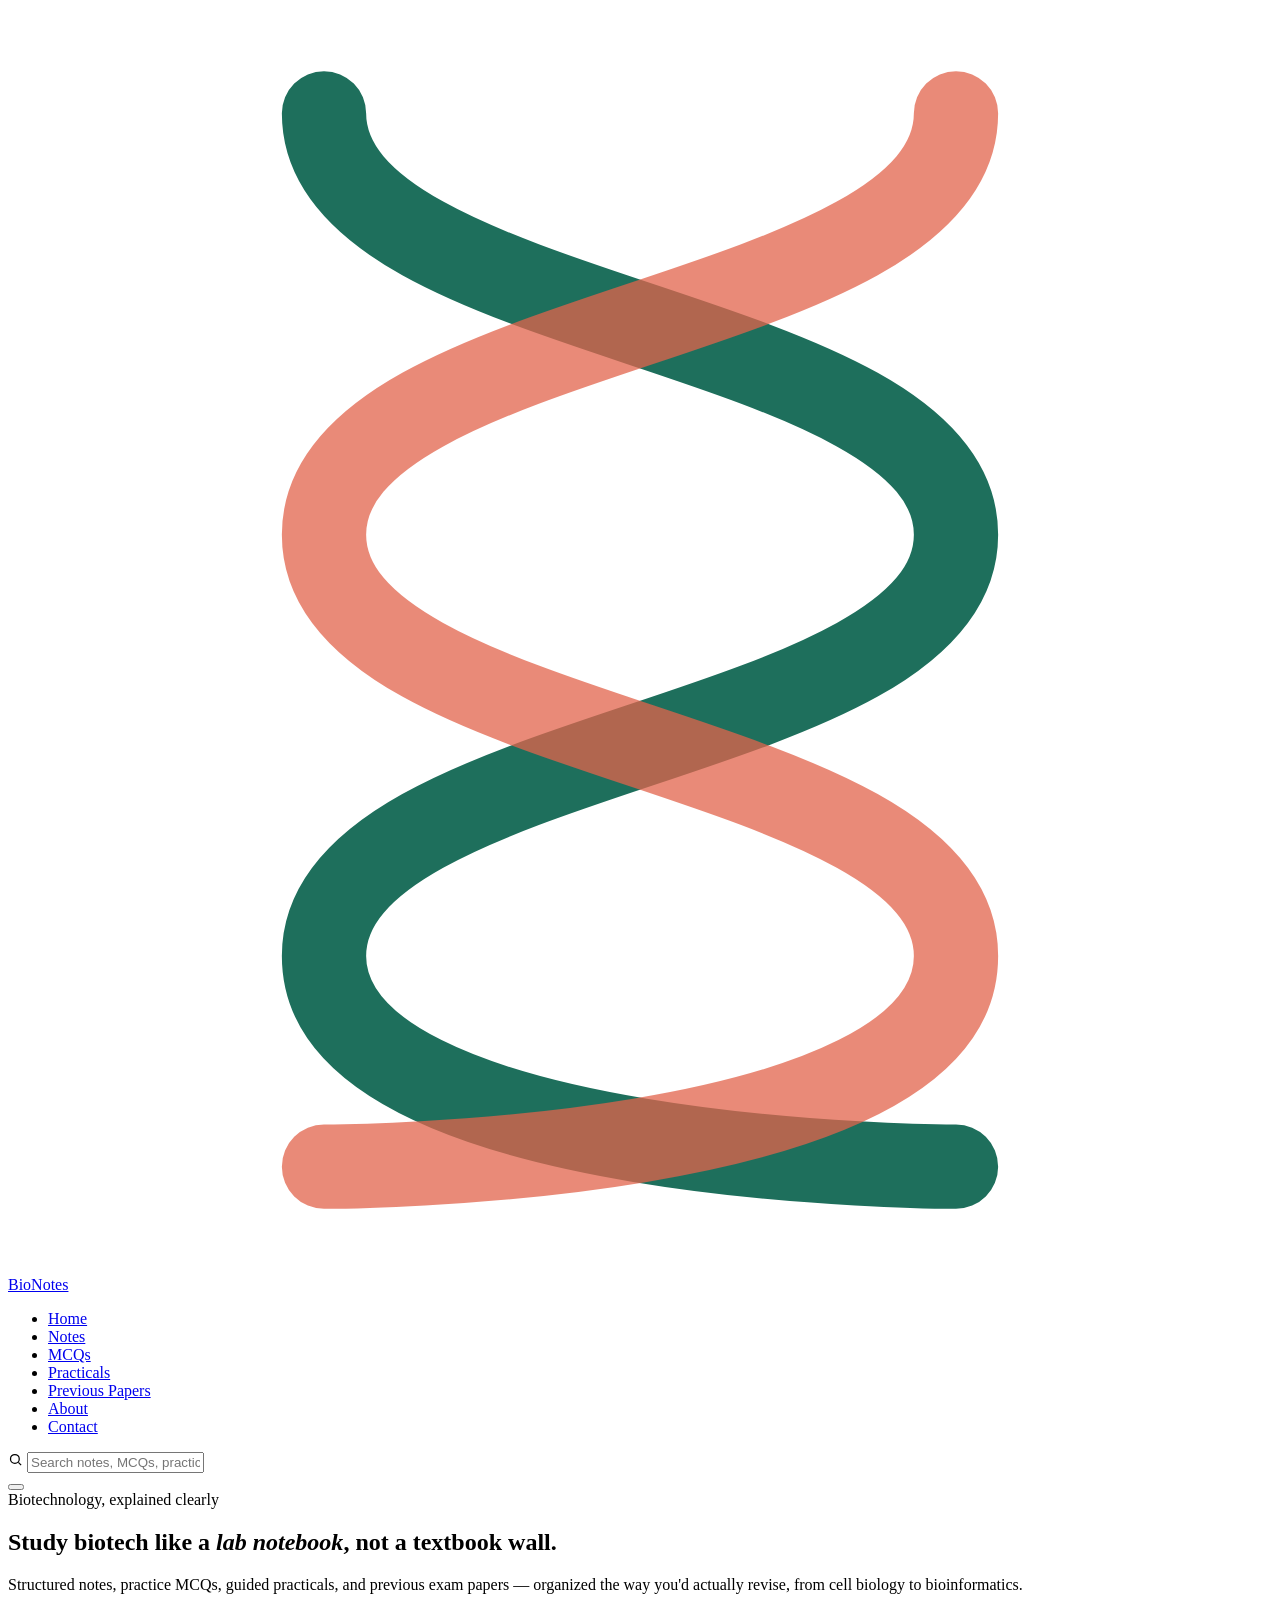
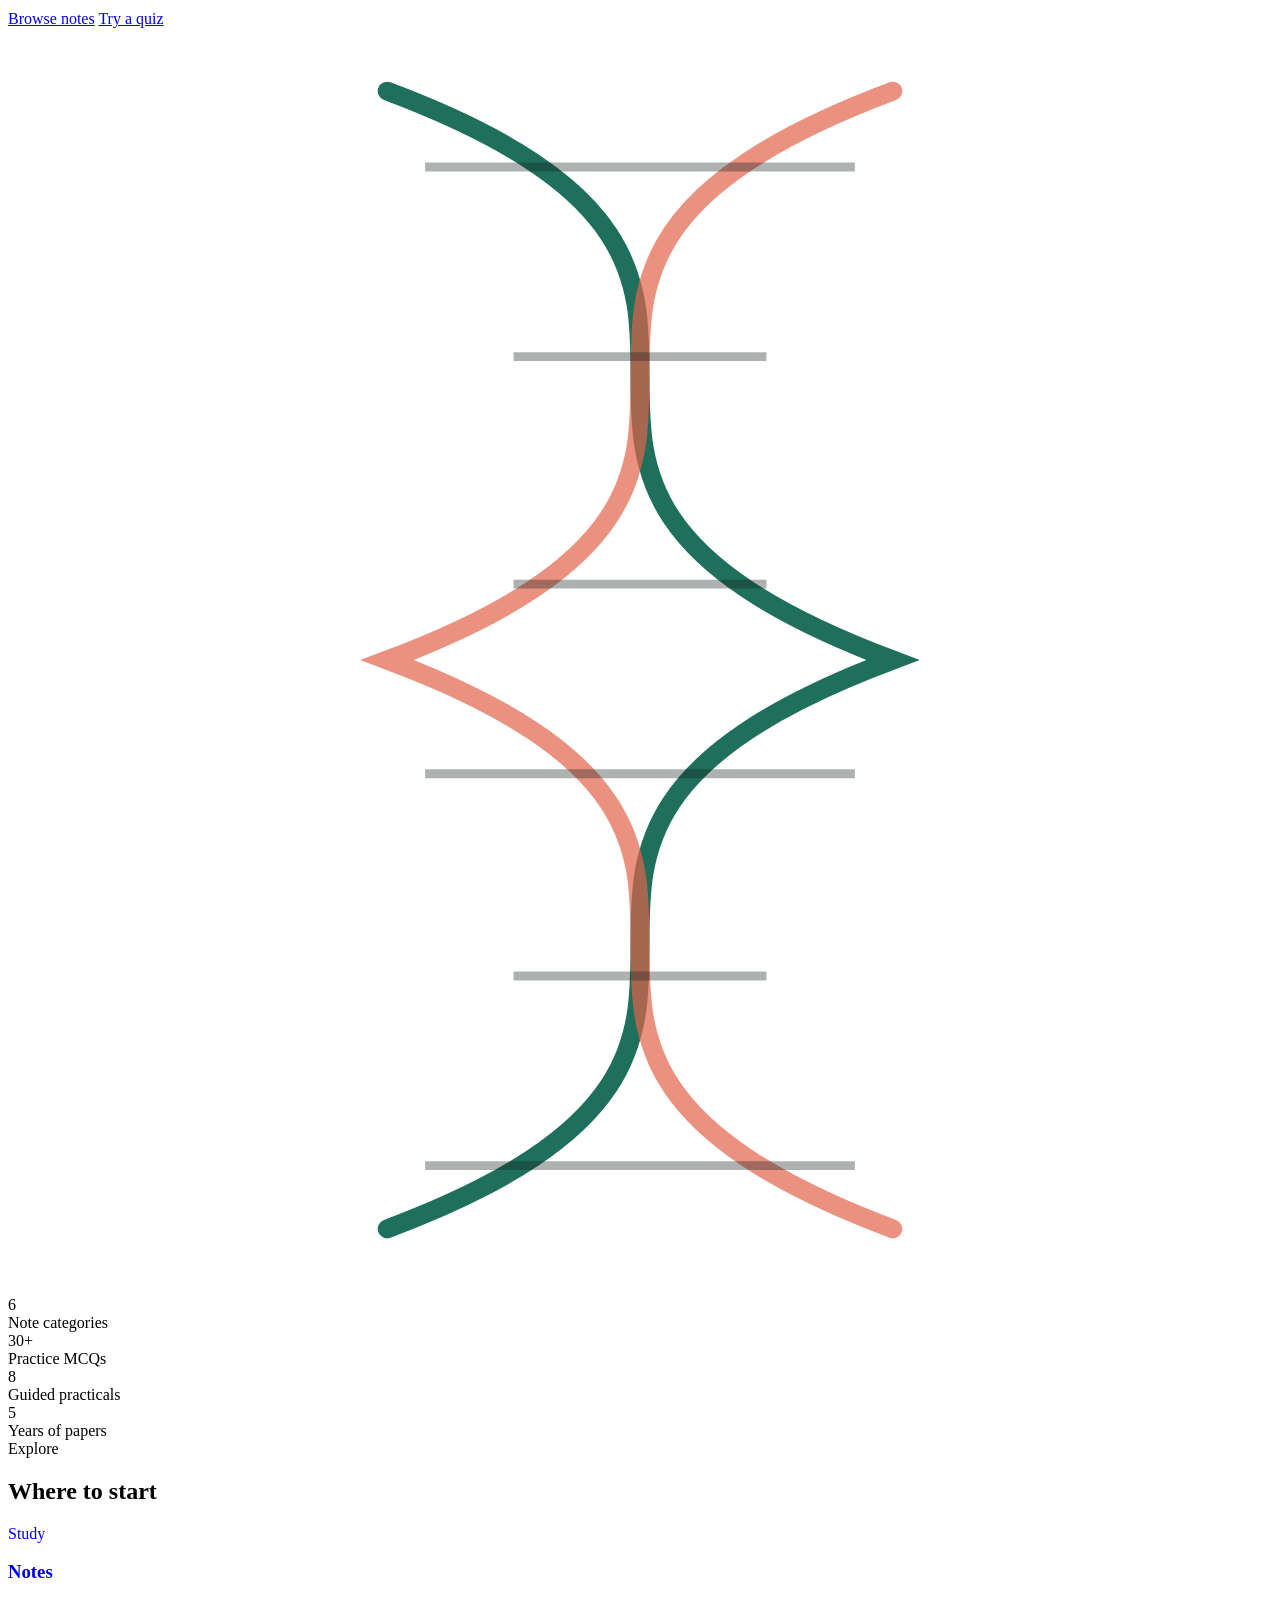
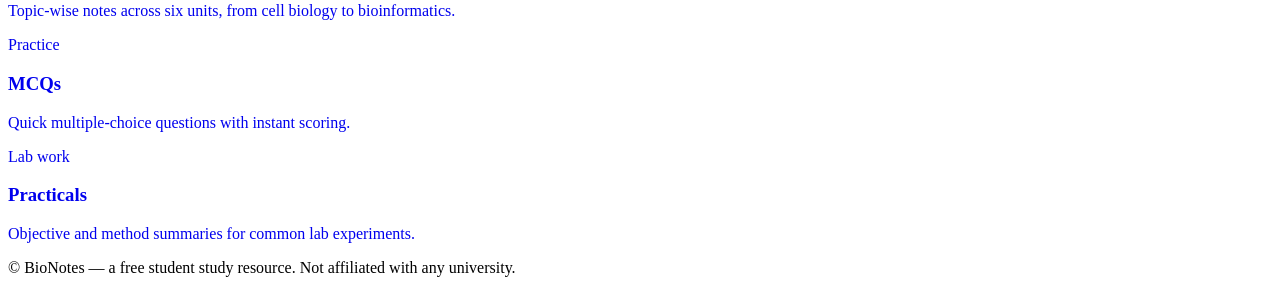
==== index.html @ 807ece5a "Add files via upload" ====
<!DOCTYPE html>
<html lang="en">
<head>
<meta charset="UTF-8">
<meta name="viewport" content="width=device-width, initial-scale=1.0">
<title>BioNotes — Biotechnology Notes, MCQs, Practicals &amp; Previous Papers</title>
<meta name="description" content="Free biotechnology study resource for students — organized notes, practice MCQs, practical lab guides, and previous exam papers across cell biology, genetics, molecular biology, genetic engineering, immunology and bioinformatics.">
<meta name="keywords" content="biotechnology notes, biotech MCQs, biotechnology practicals, biotechnology previous papers, cell biology, genetics, molecular biology, genetic engineering, immunology, bioinformatics">
<meta name="robots" content="index, follow">
<link rel="canonical" href="https://example.com/index.html">
<meta property="og:type" content="website">
<meta property="og:title" content="BioNotes — Biotechnology Notes, MCQs, Practicals & Previous Papers">
<meta property="og:description" content="Organized biotechnology notes, MCQs, practicals and previous papers for students.">
<meta property="og:url" content="https://example.com/index.html">
<meta name="twitter:card" content="summary_large_image">
<script type="application/ld+json">
{
  "@context": "https://schema.org",
  "@type": "EducationalOrganization",
  "name": "BioNotes",
  "description": "Free biotechnology study resource for students.",
  "url": "https://example.com/"
}
</script>
<link rel="preconnect" href="https://fonts.googleapis.com">
<link href="https://fonts.googleapis.com/css2?family=Space+Grotesk:wght@400;500;600;700&family=Inter:wght@400;500;600&family=IBM+Plex+Mono:wght@400;500&display=swap" rel="stylesheet">
<!-- Shared stylesheet used by every page -->
<link rel="stylesheet" href="css/style.css">
</head>
<body data-page="home">

<!-- ========== NAV (same markup on every page) ========== -->
<header class="site">
  <nav class="nav">
    <a href="index.html" class="logo">
      <svg class="helix" viewBox="0 0 24 24" fill="none" xmlns="http://www.w3.org/2000/svg" aria-hidden="true">
        <path d="M6 2C6 6 18 6 18 10C18 14 6 14 6 18C6 22 18 22 18 22" stroke="#1E6F5C" stroke-width="1.6" stroke-linecap="round"/>
        <path d="M18 2C18 6 6 6 6 10C6 14 18 14 18 18C18 22 6 22 6 22" stroke="#E2634B" stroke-width="1.6" stroke-linecap="round" opacity="0.75"/>
      </svg>
      BioNotes
    </a>
    <ul class="nav-links" id="navLinks">
      <li><a href="index.html" data-page="home">Home</a></li>
      <li><a href="notes.html" data-page="notes">Notes</a></li>
      <li><a href="mcqs.html" data-page="mcqs">MCQs</a></li>
      <li><a href="practicals.html" data-page="practicals">Practicals</a></li>
      <li><a href="papers.html" data-page="papers">Previous Papers</a></li>
      <li><a href="about.html" data-page="about">About</a></li>
      <li><a href="contact.html" data-page="contact">Contact</a></li>
    </ul>
    <div class="nav-right">
      <div class="search-box">
        <svg width="15" height="15" viewBox="0 0 24 24" fill="none" stroke="currentColor" stroke-width="2"><circle cx="11" cy="11" r="7"/><line x1="21" y1="21" x2="16.65" y2="16.65"/></svg>
        <input type="text" id="searchInput" placeholder="Search notes, MCQs, practicals…" aria-label="Search site content">
      </div>
      <button class="hamburger" id="hamburgerBtn" aria-label="Toggle menu" aria-expanded="false">
        <span></span><span></span><span></span>
      </button>
    </div>
  </nav>
</header>

<main>
  <!-- ========== HOME HERO ========== -->
  <section class="hero" style="border-top:none;">
    <div class="wrap">
      <div class="hero-grid">
        <div>
          <div class="eyebrow">Biotechnology, explained clearly</div>
          <h1>Study biotech like a <em>lab notebook</em>, not a textbook wall.</h1>
          <p class="lead">Structured notes, practice MCQs, guided practicals, and previous exam papers — organized the way you'd actually revise, from cell biology to bioinformatics.</p>
          <div class="hero-ctas">
            <a href="notes.html" class="btn btn-primary">Browse notes</a>
            <a href="mcqs.html" class="btn btn-ghost">Try a quiz</a>
          </div>
        </div>
        <div class="helix-art" aria-hidden="true">
          <svg viewBox="0 0 200 200" width="100%" height="100%">
            <g fill="none" stroke="#1E6F5C" stroke-width="3" stroke-linecap="round">
              <path d="M60 10 C 140 40, 60 70, 140 100 C 60 130, 140 160, 60 190"/>
            </g>
            <g fill="none" stroke="#E2634B" stroke-width="3" stroke-linecap="round" opacity="0.7">
              <path d="M140 10 C 60 40, 140 70, 60 100 C 140 130, 60 160, 140 190"/>
            </g>
            <g stroke="#17241F" stroke-width="1.4" opacity="0.35">
              <line x1="66" y1="22" x2="134" y2="22"/>
              <line x1="80" y1="52" x2="120" y2="52"/>
              <line x1="80" y1="88" x2="120" y2="88"/>
              <line x1="66" y1="118" x2="134" y2="118"/>
              <line x1="80" y1="150" x2="120" y2="150"/>
              <line x1="66" y1="180" x2="134" y2="180"/>
            </g>
          </svg>
        </div>
      </div>
      <div class="stats-row">
        <div class="stat"><div class="num">6</div><div class="label">Note categories</div></div>
        <div class="stat"><div class="num">30+</div><div class="label">Practice MCQs</div></div>
        <div class="stat"><div class="num">8</div><div class="label">Guided practicals</div></div>
        <div class="stat"><div class="num">5</div><div class="label">Years of papers</div></div>
      </div>
    </div>
  </section>

  <!-- ========== QUICK LINKS TO OTHER PAGES ========== -->
  <section>
    <div class="wrap">
      <div class="section-head">
        <div>
          <div class="eyebrow">Explore</div>
          <h2>Where to start</h2>
        </div>
      </div>
      <div class="card-grid">
        <a href="notes.html" class="note-card" style="text-decoration:none; display:block;">
          <div class="tag">Study</div>
          <h3>Notes</h3>
          <p>Topic-wise notes across six units, from cell biology to bioinformatics.</p>
        </a>
        <a href="mcqs.html" class="note-card" style="text-decoration:none; display:block;">
          <div class="tag">Practice</div>
          <h3>MCQs</h3>
          <p>Quick multiple-choice questions with instant scoring.</p>
        </a>
        <a href="practicals.html" class="note-card" style="text-decoration:none; display:block;">
          <div class="tag">Lab work</div>
          <h3>Practicals</h3>
          <p>Objective and method summaries for common lab experiments.</p>
        </a>
      </div>
    </div>
  </section>
</main>

<!-- ========== FOOTER (same markup on every page) ========== -->
<footer>
  <div class="wrap">
    <p>© <span id="year"></span> BioNotes — a free student study resource. Not affiliated with any university.</p>
  </div>
</footer>

<!-- Shared script (nav, search box, footer year) -->
<script src="js/main.js"></script>
</body>
</html>
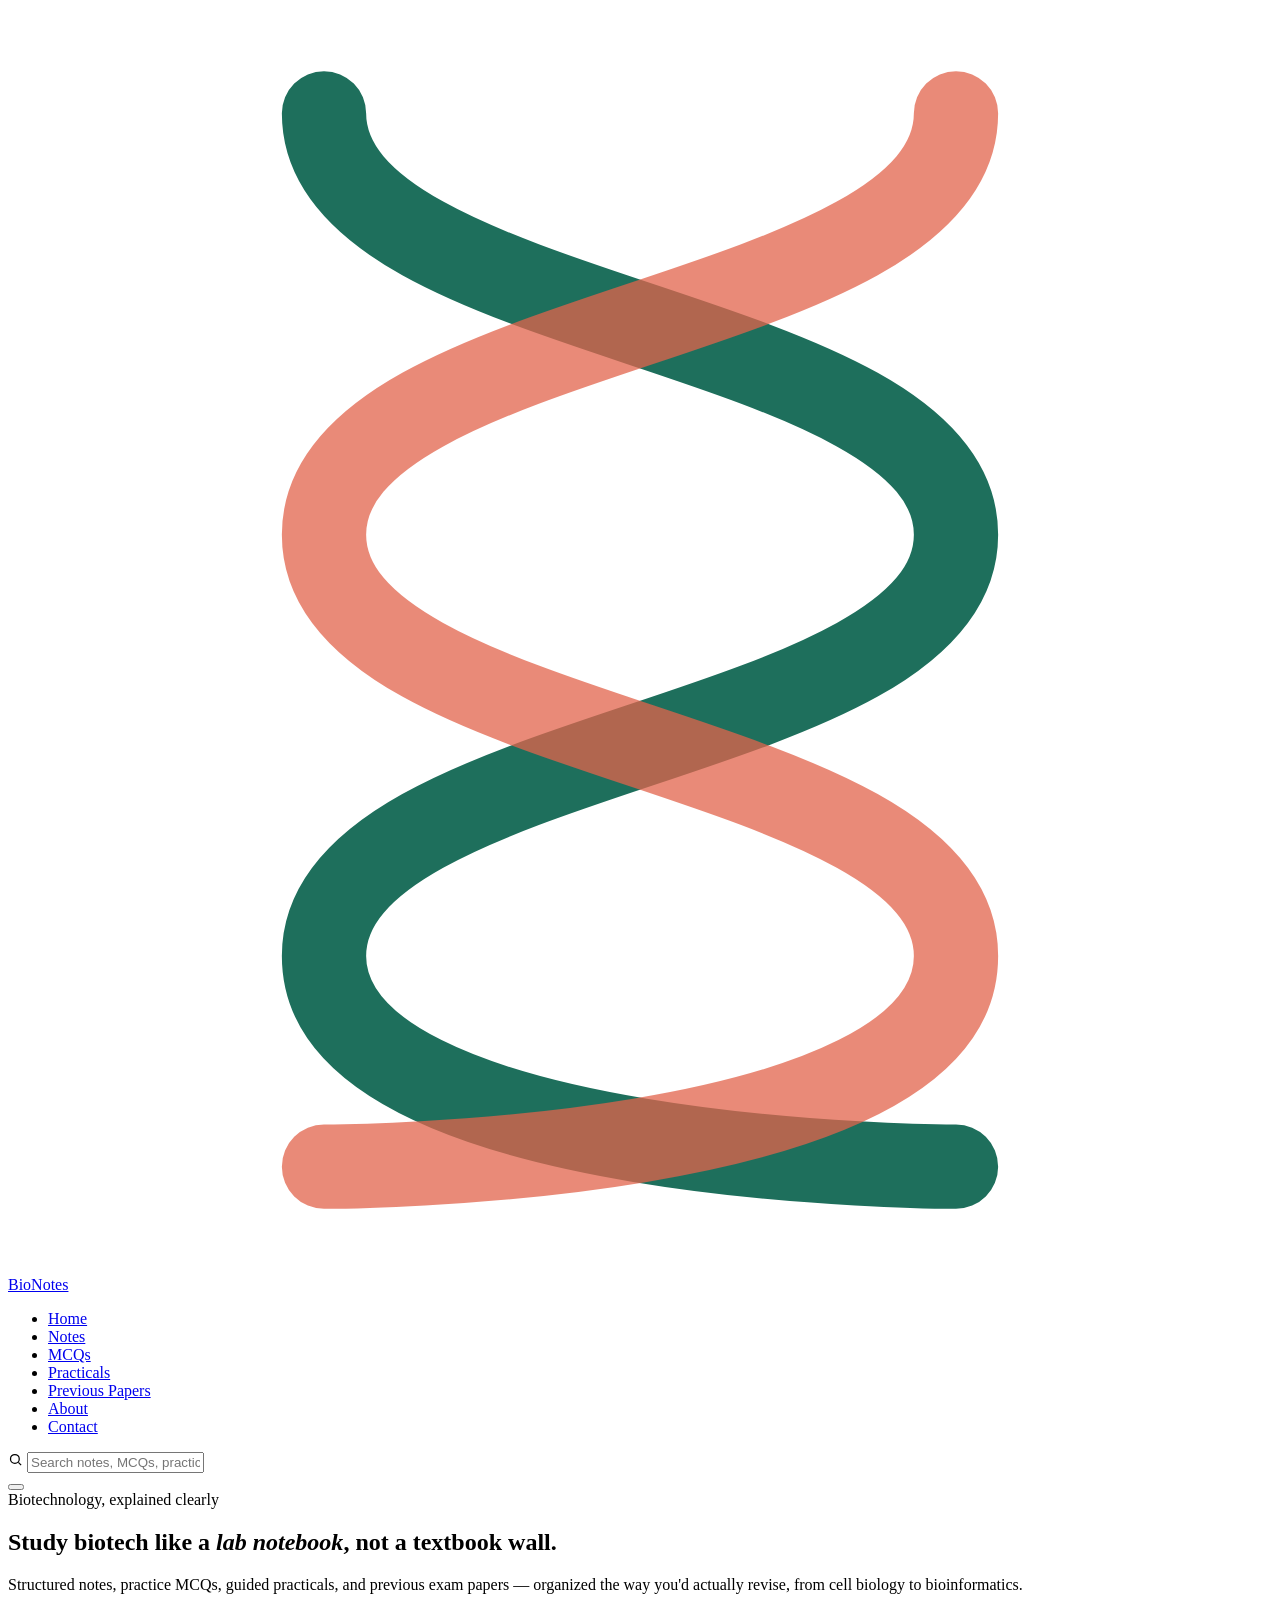
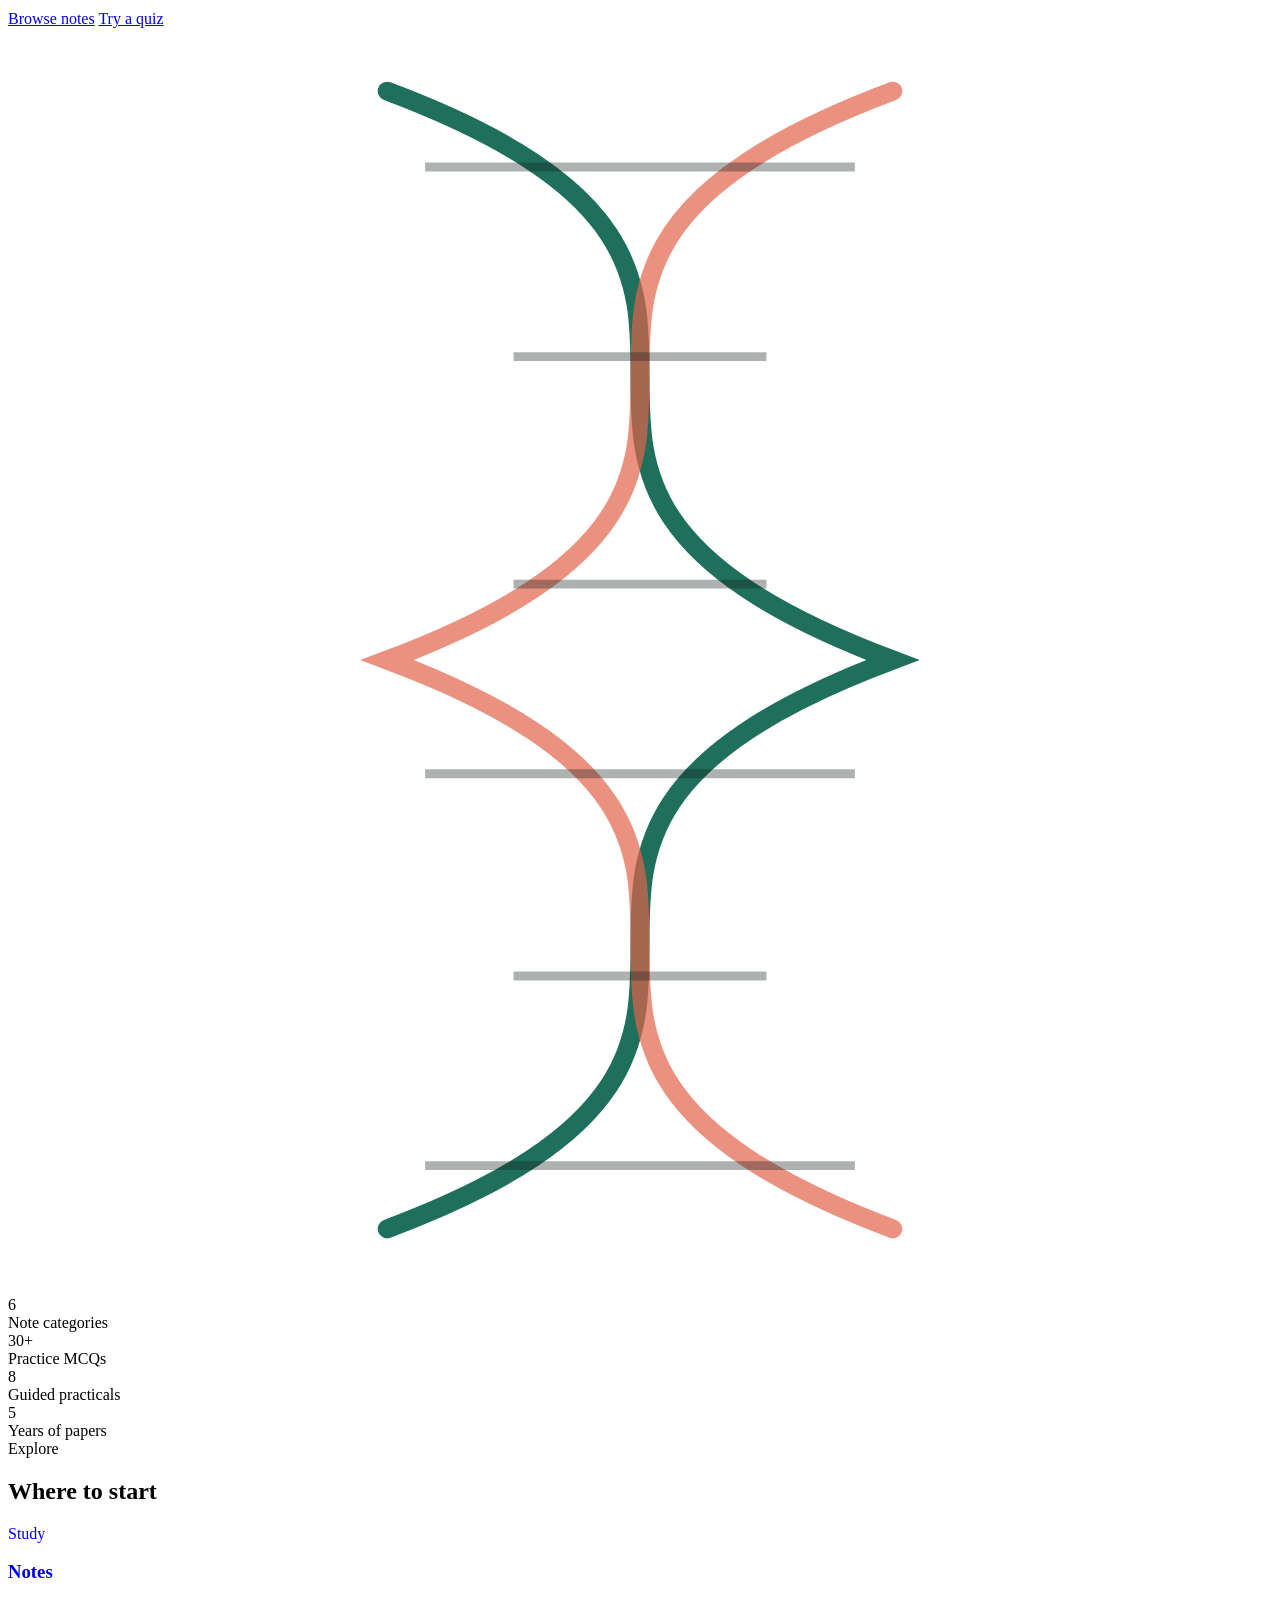
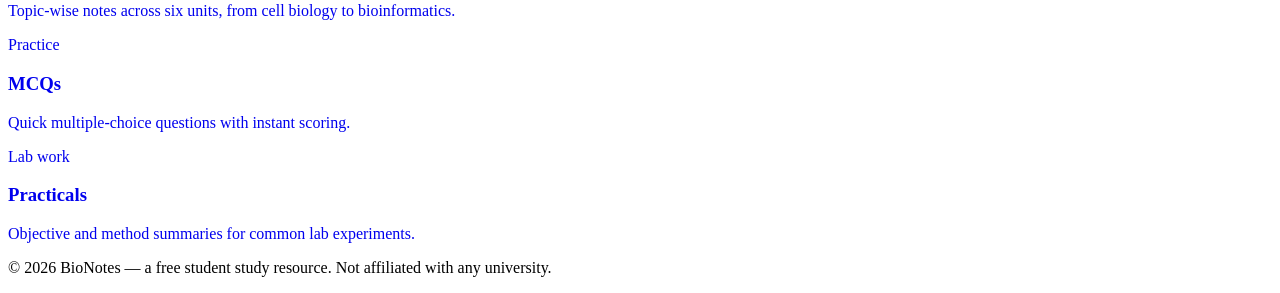
==== commit 87383778: "Add files via upload" ====
--- a/index.html
+++ b/index.html
@@ -140,6 +140,6 @@
 </footer>
 
 <!-- Shared script (nav, search box, footer year) -->
-<script src="js/main.js"></script>
+<script src="main.js"></script>
 </body>
 </html>
